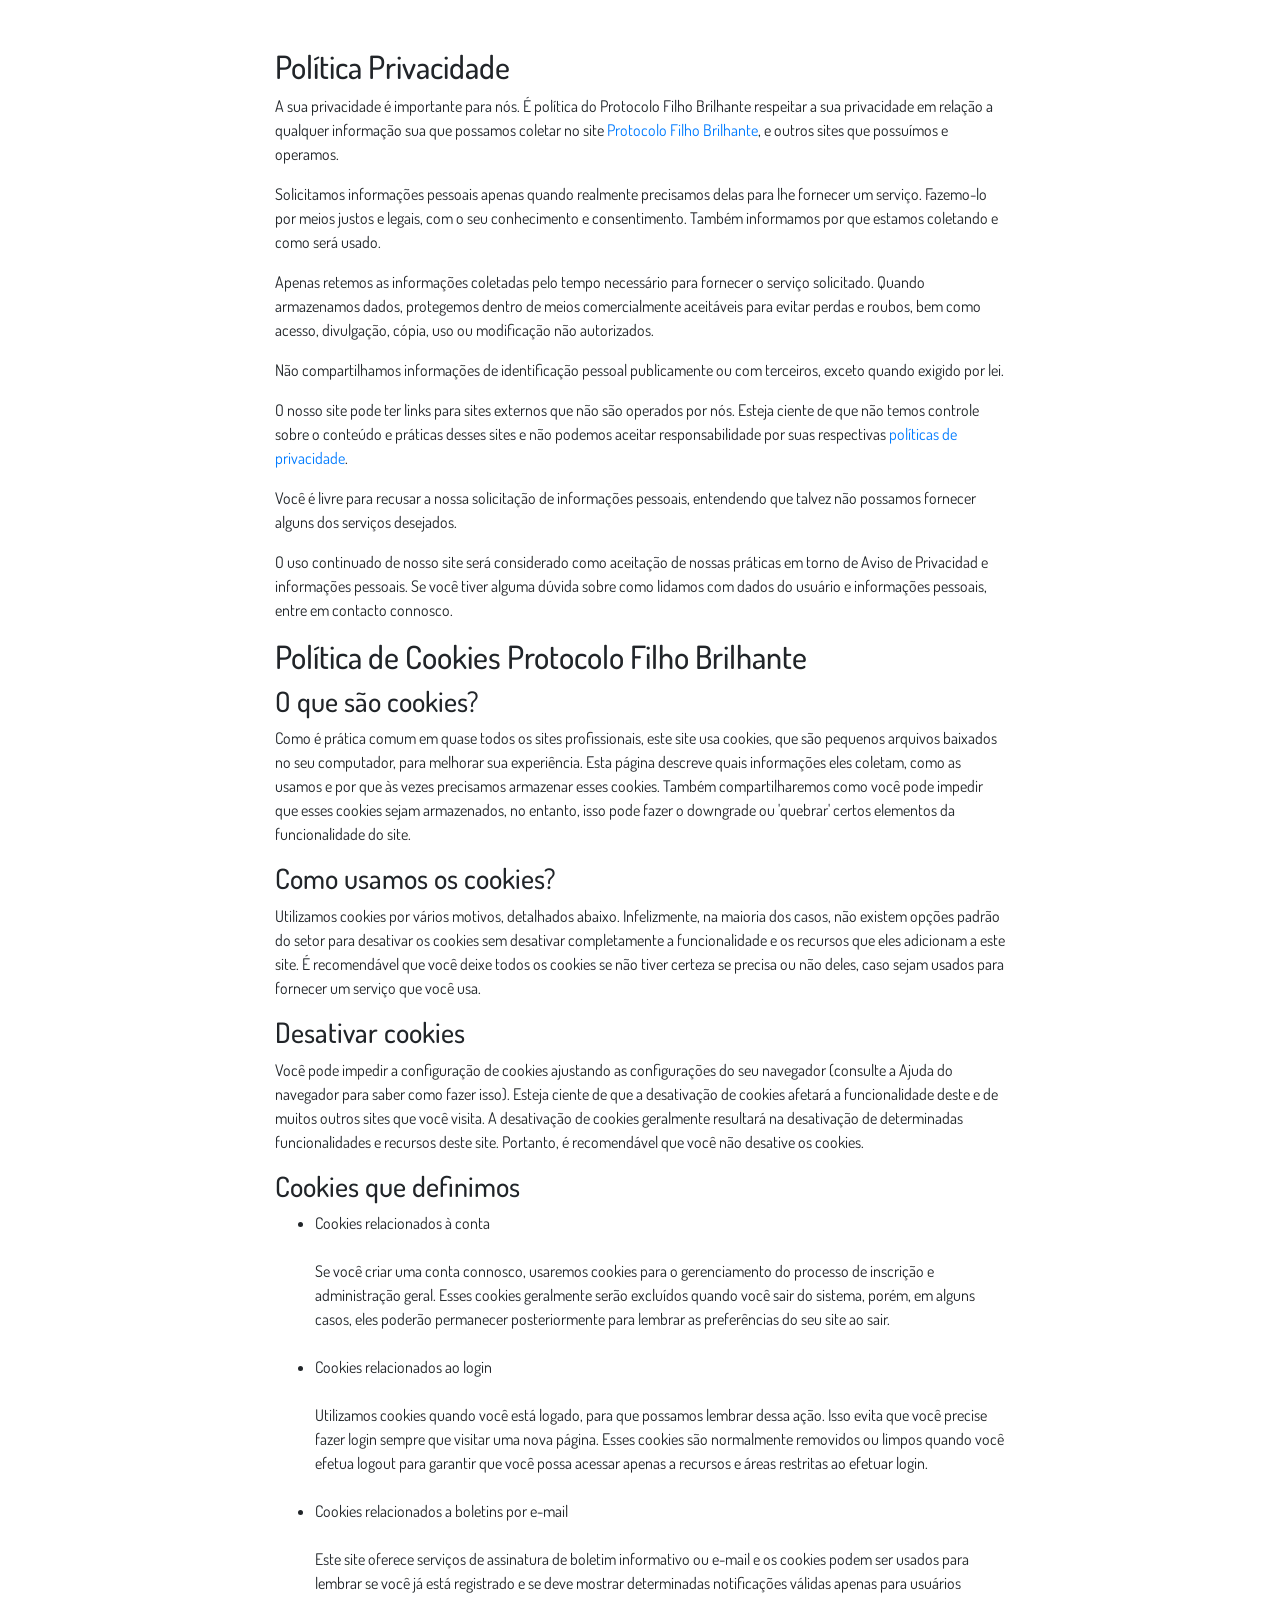
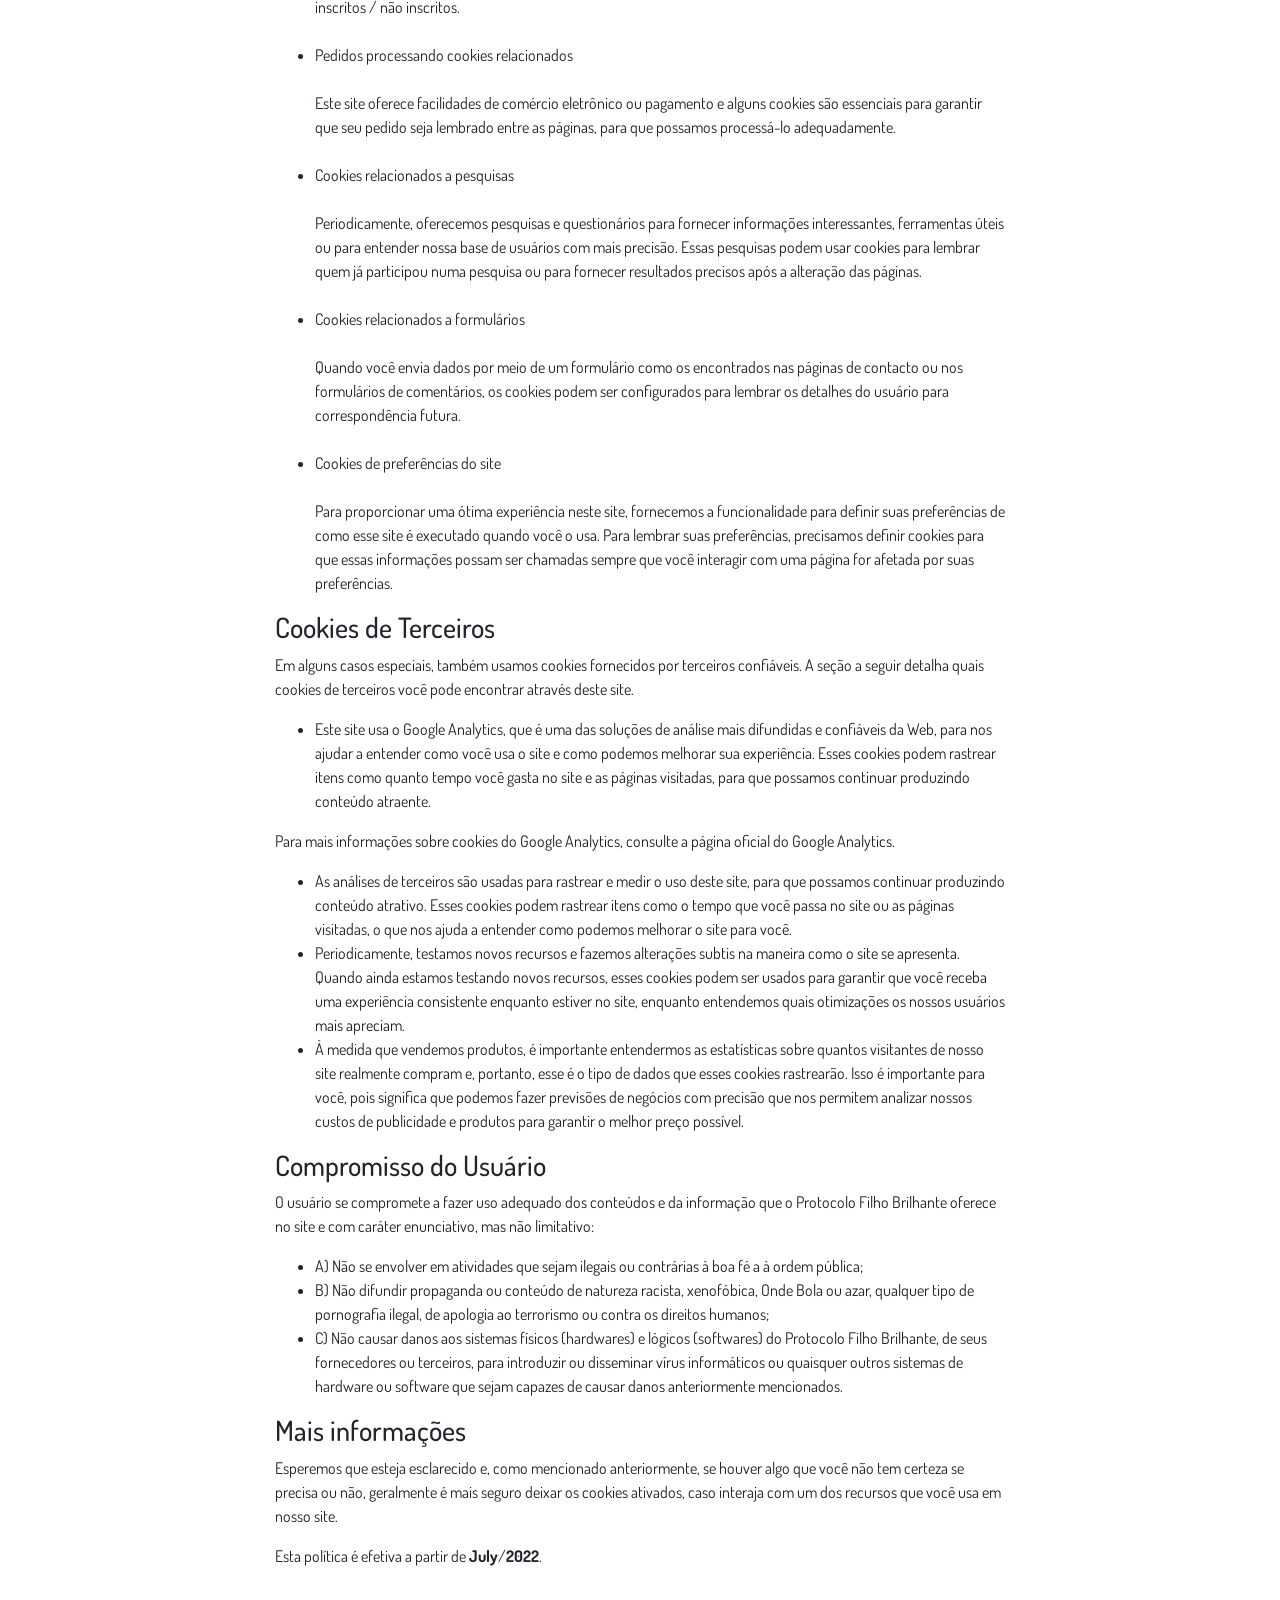
==== privacidade.html @ 217edd0e "Add files via upload" ====
<!DOCTYPE html>
<html lang="pt-br">
  <head>
    <meta charset="utf-8">
    <meta name="viewport" content="width=device-width, initial-scale=1, shrink-to-fit=no">

    <link rel="stylesheet" href="https://stackpath.bootstrapcdn.com/bootstrap/4.1.3/css/bootstrap.min.css" integrity="sha384-MCw98/SFnGE8fJT3GXwEOngsV7Zt27NXFoaoApmYm81iuXoPkFOJwJ8ERdknLPMO" crossorigin="anonymous">

    <link rel="preconnect" href="https://fonts.googleapis.com">
    <link rel="preconnect" href="https://fonts.gstatic.com" crossorigin>
    <link href="https://fonts.googleapis.com/css2?family=Dosis:wght@200;300;400;500;600;700;800&display=swap" rel="stylesheet">
    
    <!-- Ícone da Página -->
    <link rel="shortcut icon" type="image/jpg" href="./assets/img/favicon.png">

    <!-- Título da Página -->
    <title>Política de Privacidade | Protocolo Filho Brilhante</title>
    
    <style type="text/css">
      body {
        font-family: 'Dosis', sans-serif;
      }
    </style>

  </head>
  <body>
    
    <div class="container py-5">
      <div class="row justify-content-center">
        <div class="col-lg-8">
         <h2>Política Privacidade</h2>                    <p>A sua privacidade é importante para nós. É política do Protocolo Filho Brilhante respeitar a sua privacidade em relação a qualquer informação sua que possamos coletar no site <a href=https://agatasilva.online/>Protocolo Filho Brilhante</a>, e outros sites que possuímos e operamos.</p>                    <p>Solicitamos informações pessoais apenas quando realmente precisamos delas para lhe fornecer um serviço. Fazemo-lo por meios justos e legais, com o seu conhecimento e consentimento. Também informamos por que estamos coletando e como será usado.                    </p>                    <p>Apenas retemos as informações coletadas pelo tempo necessário para fornecer o serviço solicitado. Quando armazenamos dados, protegemos dentro de meios comercialmente aceitáveis ​​para evitar perdas e roubos, bem como acesso, divulgação, cópia, uso ou                        modificação não autorizados.</p>                    <p>Não compartilhamos informações de identificação pessoal publicamente ou com terceiros, exceto quando exigido por lei.</p>                    <p>O nosso site pode ter links para sites externos que não são operados por nós. Esteja ciente de que não temos controle sobre o conteúdo e práticas desses sites e não podemos aceitar responsabilidade por suas respectivas <a href='https://politicaprivacidade.com' target='_BLANK'>políticas de privacidade</a>.                    </p>                    <p>Você é livre para recusar a nossa solicitação de informações pessoais, entendendo que talvez não possamos fornecer alguns dos serviços desejados.</p>                    <p>O uso continuado de nosso site será considerado como aceitação de nossas práticas em torno de <a href='https://avisodeprivacidad.info/' target='_BLANK' style='color:inherit !important; text-decoration: none !important;'>Aviso de Privacidad</a> e informações pessoais. Se você tiver alguma dúvida sobre como lidamos com dados do usuário e informações pessoais, entre em contacto connosco.</p>                    <h2>Política de Cookies Protocolo Filho Brilhante</h2>                    <h3>O que são cookies?</h3>                    <p>Como é prática comum em quase todos os sites profissionais, este site usa cookies, que são pequenos arquivos baixados no seu computador, para melhorar sua experiência. Esta página descreve quais informações eles coletam, como as usamos e por que às vezes                        precisamos armazenar esses cookies. Também compartilharemos como você pode impedir que esses cookies sejam armazenados, no entanto, isso pode fazer o downgrade ou 'quebrar' certos elementos da funcionalidade do site.</p>                    <h3>Como usamos os cookies?</h3>                    <p>Utilizamos cookies por vários motivos, detalhados abaixo. Infelizmente, na maioria dos casos, não existem opções padrão do setor para desativar os cookies sem desativar completamente a funcionalidade e os recursos que eles adicionam a este site. É recomendável                        que você deixe todos os cookies se não tiver certeza se precisa ou não deles, caso sejam usados ​​para fornecer um serviço que você usa.</p>                    <h3>Desativar cookies</h3>                    <p>Você pode impedir a configuração de cookies ajustando as configurações do seu navegador (consulte a Ajuda do navegador para saber como fazer isso). Esteja ciente de que a desativação de cookies afetará a funcionalidade deste e de muitos outros sites que                        você visita. A desativação de cookies geralmente resultará na desativação de determinadas funcionalidades e recursos deste site. Portanto, é recomendável que você não desative os cookies.</p>                    <h3>Cookies que definimos</h3>                    <ul>                        <li>                            Cookies relacionados à conta<br><br> Se você criar uma conta connosco, usaremos cookies para o gerenciamento do processo de inscrição e administração geral. Esses cookies geralmente serão excluídos quando você sair do sistema, porém, em alguns                            casos, eles poderão permanecer posteriormente para lembrar as preferências do seu site ao sair.<br><br>                        </li>                        <li>                            Cookies relacionados ao login<br><br> Utilizamos cookies quando você está logado, para que possamos lembrar dessa ação. Isso evita que você precise fazer login sempre que visitar uma nova página. Esses cookies são normalmente removidos ou limpos                            quando você efetua logout para garantir que você possa acessar apenas a recursos e áreas restritas ao efetuar login.<br><br>                        </li>                        <li>                            Cookies relacionados a boletins por e-mail<br><br> Este site oferece serviços de assinatura de boletim informativo ou e-mail e os cookies podem ser usados ​​para lembrar se você já está registrado e se deve mostrar determinadas notificações                            válidas apenas para usuários inscritos / não inscritos.<br><br>                        </li>                        <li>                            Pedidos processando cookies relacionados<br><br> Este site oferece facilidades de comércio eletrônico ou pagamento e alguns cookies são essenciais para garantir que seu pedido seja lembrado entre as páginas, para que possamos processá-lo adequadamente.<br><br>                        </li>                        <li>                            Cookies relacionados a pesquisas<br><br> Periodicamente, oferecemos pesquisas e questionários para fornecer informações interessantes, ferramentas úteis ou para entender nossa base de usuários com mais precisão. Essas pesquisas podem usar cookies                            para lembrar quem já participou numa pesquisa ou para fornecer resultados precisos após a alteração das páginas.<br><br>                        </li>                        <li>                            Cookies relacionados a formulários<br><br> Quando você envia dados por meio de um formulário como os encontrados nas páginas de contacto ou nos formulários de comentários, os cookies podem ser configurados para lembrar os detalhes do usuário                            para correspondência futura.<br><br>                        </li>                        <li>                            Cookies de preferências do site<br><br> Para proporcionar uma ótima experiência neste site, fornecemos a funcionalidade para definir suas preferências de como esse site é executado quando você o usa. Para lembrar suas preferências, precisamos                            definir cookies para que essas informações possam ser chamadas sempre que você interagir com uma página for afetada por suas preferências.<br>                        </li>                    </ul>                    <h3>Cookies de Terceiros</h3>                    <p>Em alguns casos especiais, também usamos cookies fornecidos por terceiros confiáveis. A seção a seguir detalha quais cookies de terceiros você pode encontrar através deste site.</p>                    <ul>                        <li>                            Este site usa o Google Analytics, que é uma das soluções de análise mais difundidas e confiáveis ​​da Web, para nos ajudar a entender como você usa o site e como podemos melhorar sua experiência. Esses cookies podem rastrear itens como quanto tempo                            você gasta no site e as páginas visitadas, para que possamos continuar produzindo conteúdo atraente.                        </li>                    </ul>                    <p>Para mais informações sobre cookies do Google Analytics, consulte a página oficial do Google Analytics.</p>                    <ul>                        <li>                            As análises de terceiros são usadas para rastrear e medir o uso deste site, para que possamos continuar produzindo conteúdo atrativo. Esses cookies podem rastrear itens como o tempo que você passa no site ou as páginas visitadas, o que nos ajuda a entender                            como podemos melhorar o site para você.</li>                        <li>                            Periodicamente, testamos novos recursos e fazemos alterações subtis na maneira como o site se apresenta. Quando ainda estamos testando novos recursos, esses cookies podem ser usados ​​para garantir que você receba uma experiência consistente enquanto                            estiver no site, enquanto entendemos quais otimizações os nossos usuários mais apreciam.</li>                        <li>                            À medida que vendemos produtos, é importante entendermos as estatísticas sobre quantos visitantes de nosso site realmente compram e, portanto, esse é o tipo de dados que esses cookies rastrearão. Isso é importante para você, pois significa que podemos                            fazer previsões de negócios com precisão que nos permitem analizar nossos custos de publicidade e produtos para garantir o melhor preço possível.</li>                                            </ul>                    <h3>Compromisso do Usuário</h3>                                <p>O usuário se compromete a fazer uso adequado dos conteúdos e da informação que o Protocolo Filho Brilhante oferece no site e com caráter enunciativo, mas não limitativo:</p>                                        <ul>                        <li>A) Não se envolver em atividades que sejam ilegais ou contrárias à boa fé a à ordem pública;</li>                        <li>B) Não difundir propaganda ou conteúdo de natureza racista, xenofóbica, <a style='color: inherit !important; text-decoration:none !important;' href='https://ondeapostar.pt/onde-da-a-bola/'>Onde Bola</a> ou azar, qualquer tipo de pornografia ilegal, de apologia ao terrorismo ou contra os direitos humanos;</li>                        <li>C) Não causar danos aos sistemas físicos (hardwares) e lógicos (softwares) do Protocolo Filho Brilhante, de seus fornecedores ou terceiros, para introduzir ou disseminar vírus informáticos ou quaisquer outros sistemas de hardware ou software que sejam capazes de causar danos anteriormente mencionados.</li>                    </ul>                                        <h3>Mais informações</h3>                    <p>Esperemos que esteja esclarecido e, como mencionado anteriormente, se houver algo que você não tem certeza se precisa ou não, geralmente é mais seguro deixar os cookies ativados, caso interaja com um dos recursos que você usa em nosso site.</p>                    <p>Esta política é efetiva a partir de <strong>July</strong>/<strong>2022</strong>.</p>
        </div>
      </div>
    </div>

    <script src="https://code.jquery.com/jquery-3.3.1.slim.min.js" integrity="sha384-q8i/X+965DzO0rT7abK41JStQIAqVgRVzpbzo5smXKp4YfRvH+8abtTE1Pi6jizo" crossorigin="anonymous"></script>
    <script src="https://cdnjs.cloudflare.com/ajax/libs/popper.js/1.14.3/umd/popper.min.js" integrity="sha384-ZMP7rVo3mIykV+2+9J3UJ46jBk0WLaUAdn689aCwoqbBJiSnjAK/l8WvCWPIPm49" crossorigin="anonymous"></script>
    <script src="https://stackpath.bootstrapcdn.com/bootstrap/4.1.3/js/bootstrap.min.js" integrity="sha384-ChfqqxuZUCnJSK3+MXmPNIyE6ZbWh2IMqE241rYiqJxyMiZ6OW/JmZQ5stwEULTy" crossorigin="anonymous"></script>
  </body>
</html>
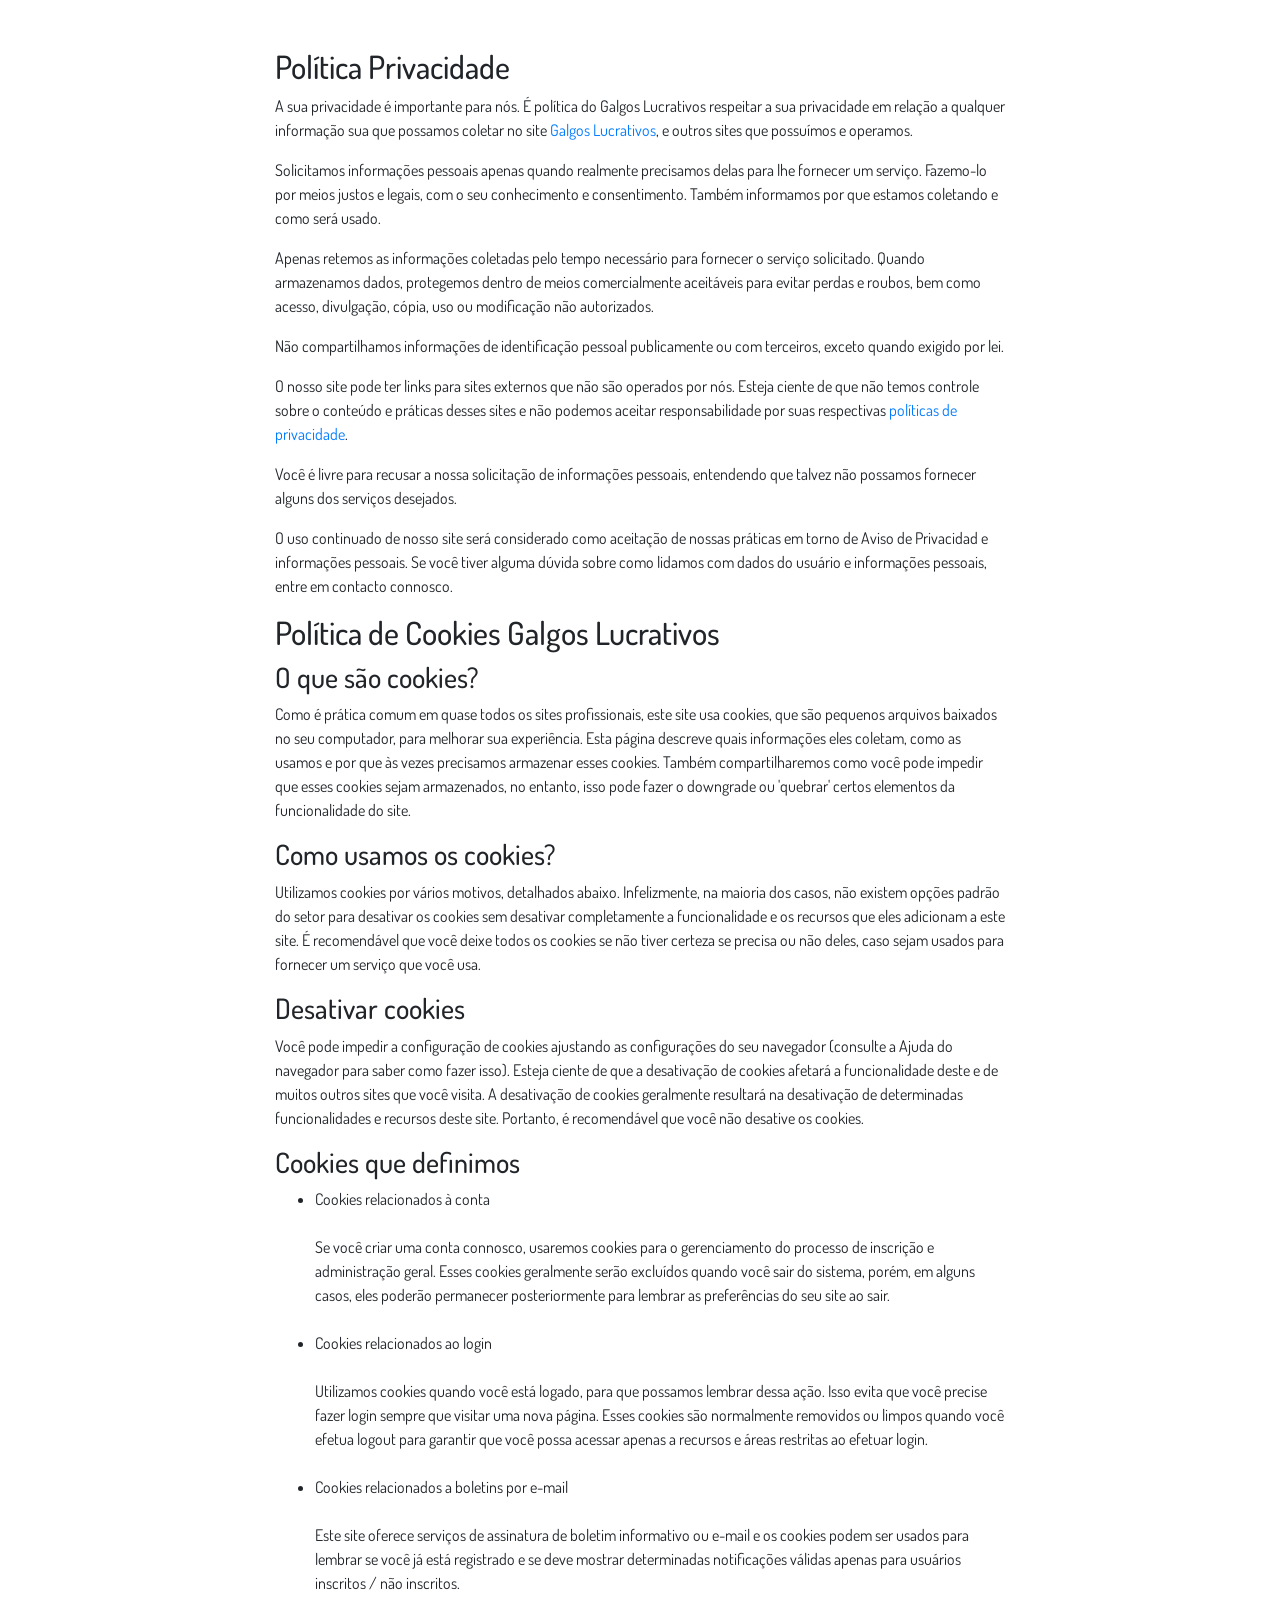
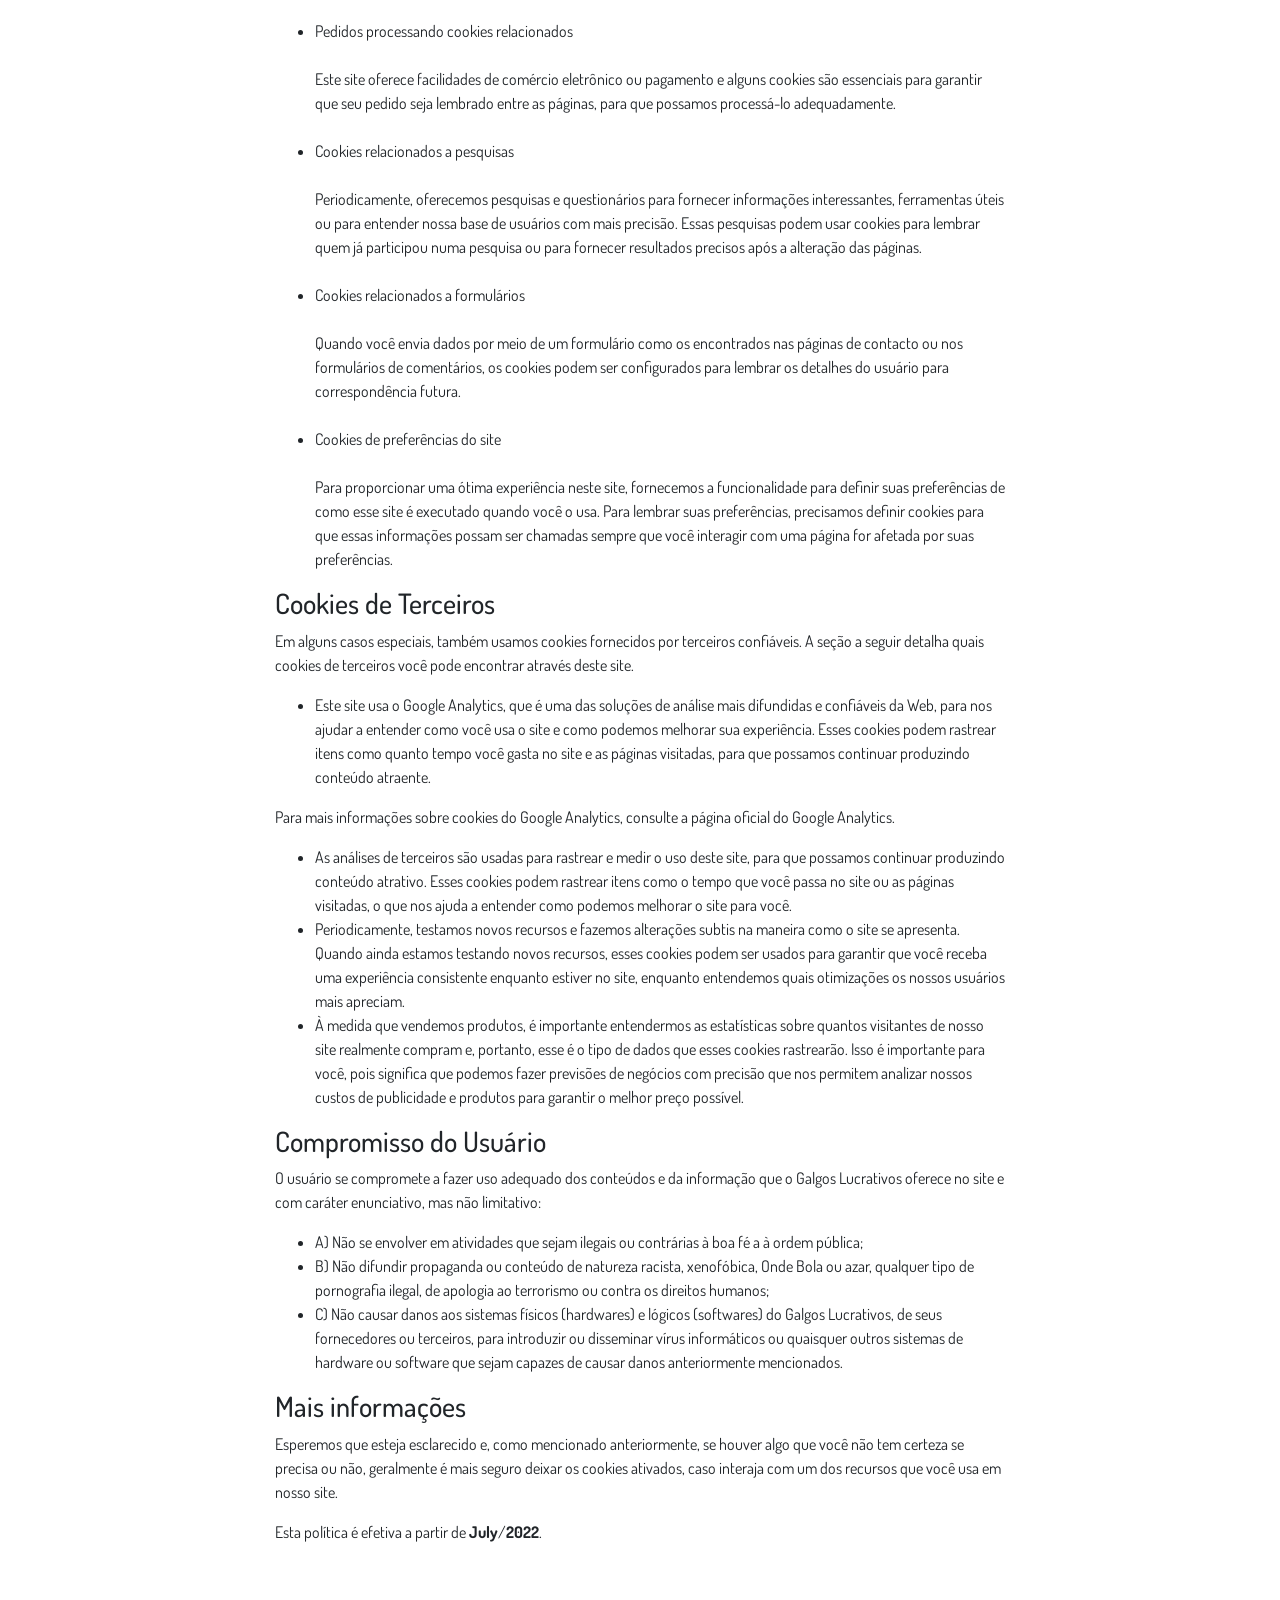
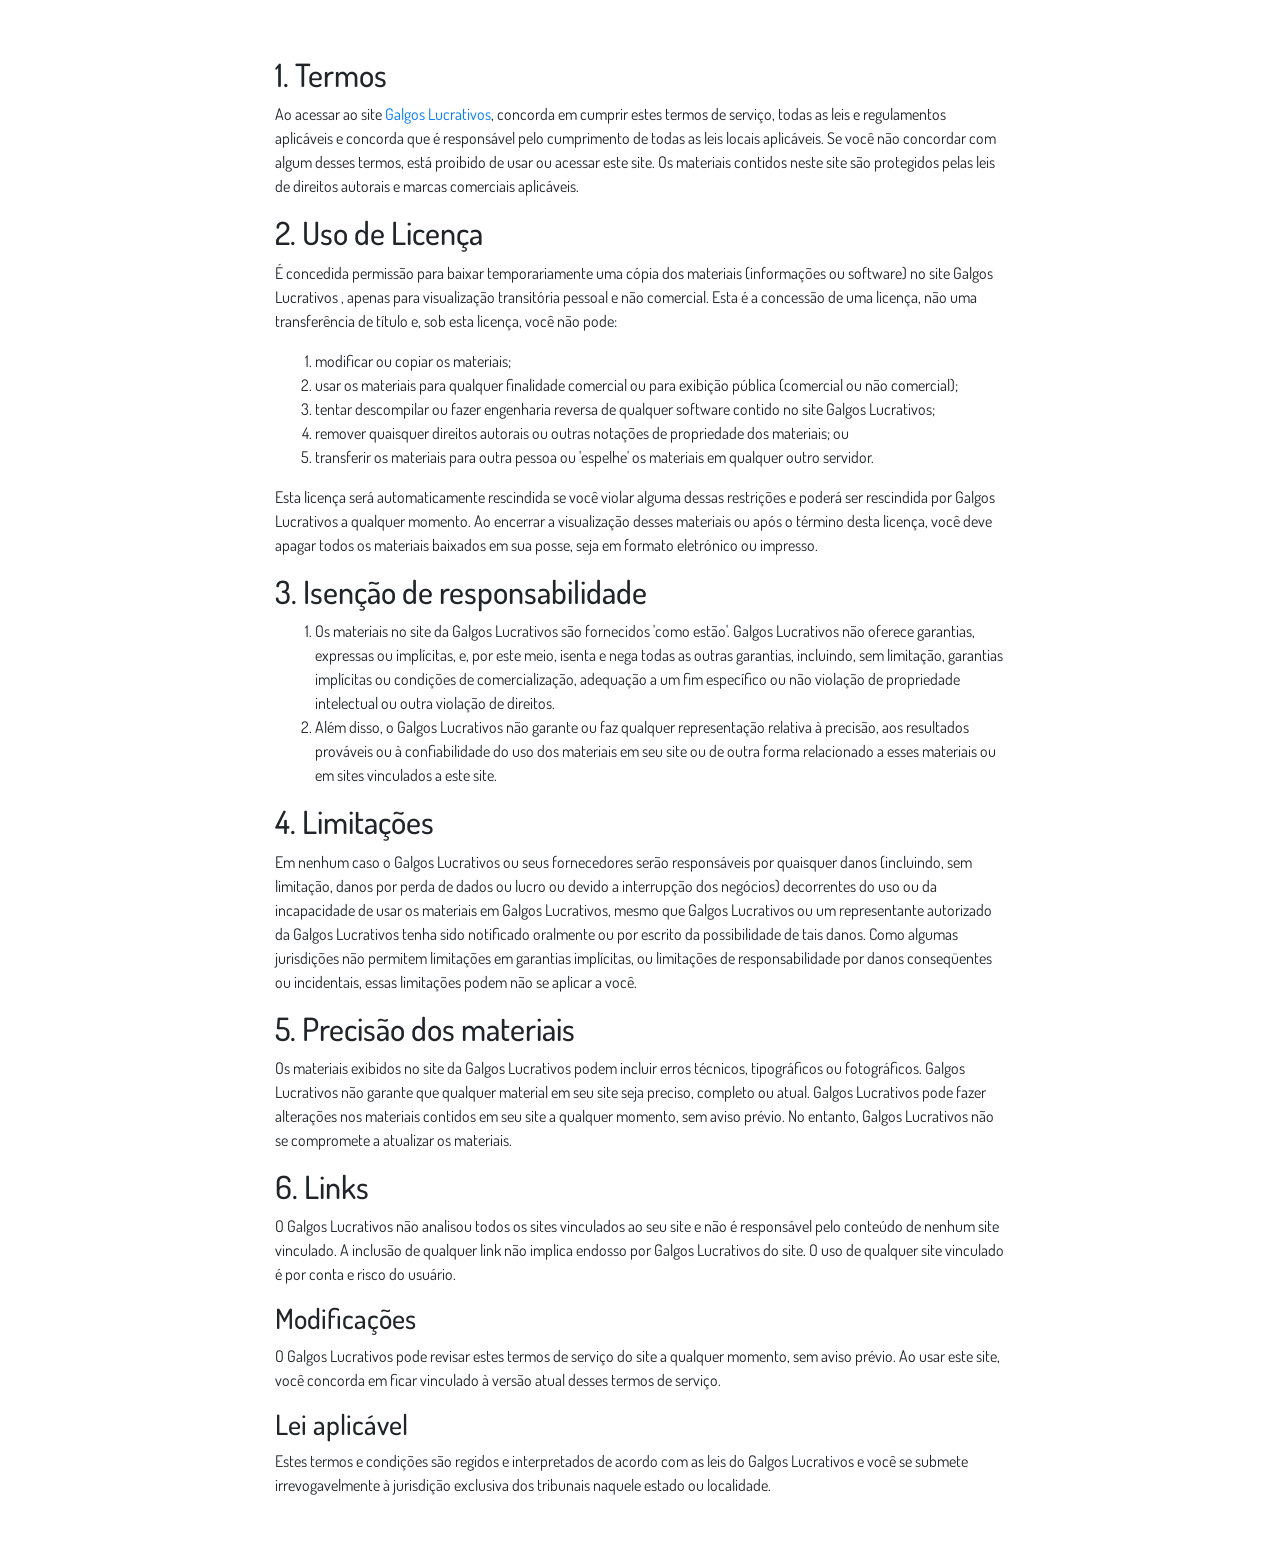
==== commit ba7b64ef: "Add files via upload" ====
--- a/privacidade.html
+++ b/privacidade.html
@@ -14,7 +14,7 @@
     <link rel="shortcut icon" type="image/jpg" href="./assets/img/favicon.png">
 
     <!-- Título da Página -->
-    <title>Política de Privacidade | Protocolo Filho Brilhante</title>
+    <title>Política de Privacidade - Termos de Uso | Galgos Lucrativos</title>
     
     <style type="text/css">
       body {
@@ -28,7 +28,15 @@
     <div class="container py-5">
       <div class="row justify-content-center">
         <div class="col-lg-8">
-         <h2>Política Privacidade</h2>                    <p>A sua privacidade é importante para nós. É política do Protocolo Filho Brilhante respeitar a sua privacidade em relação a qualquer informação sua que possamos coletar no site <a href=https://agatasilva.online/>Protocolo Filho Brilhante</a>, e outros sites que possuímos e operamos.</p>                    <p>Solicitamos informações pessoais apenas quando realmente precisamos delas para lhe fornecer um serviço. Fazemo-lo por meios justos e legais, com o seu conhecimento e consentimento. Também informamos por que estamos coletando e como será usado.                    </p>                    <p>Apenas retemos as informações coletadas pelo tempo necessário para fornecer o serviço solicitado. Quando armazenamos dados, protegemos dentro de meios comercialmente aceitáveis ​​para evitar perdas e roubos, bem como acesso, divulgação, cópia, uso ou                        modificação não autorizados.</p>                    <p>Não compartilhamos informações de identificação pessoal publicamente ou com terceiros, exceto quando exigido por lei.</p>                    <p>O nosso site pode ter links para sites externos que não são operados por nós. Esteja ciente de que não temos controle sobre o conteúdo e práticas desses sites e não podemos aceitar responsabilidade por suas respectivas <a href='https://politicaprivacidade.com' target='_BLANK'>políticas de privacidade</a>.                    </p>                    <p>Você é livre para recusar a nossa solicitação de informações pessoais, entendendo que talvez não possamos fornecer alguns dos serviços desejados.</p>                    <p>O uso continuado de nosso site será considerado como aceitação de nossas práticas em torno de <a href='https://avisodeprivacidad.info/' target='_BLANK' style='color:inherit !important; text-decoration: none !important;'>Aviso de Privacidad</a> e informações pessoais. Se você tiver alguma dúvida sobre como lidamos com dados do usuário e informações pessoais, entre em contacto connosco.</p>                    <h2>Política de Cookies Protocolo Filho Brilhante</h2>                    <h3>O que são cookies?</h3>                    <p>Como é prática comum em quase todos os sites profissionais, este site usa cookies, que são pequenos arquivos baixados no seu computador, para melhorar sua experiência. Esta página descreve quais informações eles coletam, como as usamos e por que às vezes                        precisamos armazenar esses cookies. Também compartilharemos como você pode impedir que esses cookies sejam armazenados, no entanto, isso pode fazer o downgrade ou 'quebrar' certos elementos da funcionalidade do site.</p>                    <h3>Como usamos os cookies?</h3>                    <p>Utilizamos cookies por vários motivos, detalhados abaixo. Infelizmente, na maioria dos casos, não existem opções padrão do setor para desativar os cookies sem desativar completamente a funcionalidade e os recursos que eles adicionam a este site. É recomendável                        que você deixe todos os cookies se não tiver certeza se precisa ou não deles, caso sejam usados ​​para fornecer um serviço que você usa.</p>                    <h3>Desativar cookies</h3>                    <p>Você pode impedir a configuração de cookies ajustando as configurações do seu navegador (consulte a Ajuda do navegador para saber como fazer isso). Esteja ciente de que a desativação de cookies afetará a funcionalidade deste e de muitos outros sites que                        você visita. A desativação de cookies geralmente resultará na desativação de determinadas funcionalidades e recursos deste site. Portanto, é recomendável que você não desative os cookies.</p>                    <h3>Cookies que definimos</h3>                    <ul>                        <li>                            Cookies relacionados à conta<br><br> Se você criar uma conta connosco, usaremos cookies para o gerenciamento do processo de inscrição e administração geral. Esses cookies geralmente serão excluídos quando você sair do sistema, porém, em alguns                            casos, eles poderão permanecer posteriormente para lembrar as preferências do seu site ao sair.<br><br>                        </li>                        <li>                            Cookies relacionados ao login<br><br> Utilizamos cookies quando você está logado, para que possamos lembrar dessa ação. Isso evita que você precise fazer login sempre que visitar uma nova página. Esses cookies são normalmente removidos ou limpos                            quando você efetua logout para garantir que você possa acessar apenas a recursos e áreas restritas ao efetuar login.<br><br>                        </li>                        <li>                            Cookies relacionados a boletins por e-mail<br><br> Este site oferece serviços de assinatura de boletim informativo ou e-mail e os cookies podem ser usados ​​para lembrar se você já está registrado e se deve mostrar determinadas notificações                            válidas apenas para usuários inscritos / não inscritos.<br><br>                        </li>                        <li>                            Pedidos processando cookies relacionados<br><br> Este site oferece facilidades de comércio eletrônico ou pagamento e alguns cookies são essenciais para garantir que seu pedido seja lembrado entre as páginas, para que possamos processá-lo adequadamente.<br><br>                        </li>                        <li>                            Cookies relacionados a pesquisas<br><br> Periodicamente, oferecemos pesquisas e questionários para fornecer informações interessantes, ferramentas úteis ou para entender nossa base de usuários com mais precisão. Essas pesquisas podem usar cookies                            para lembrar quem já participou numa pesquisa ou para fornecer resultados precisos após a alteração das páginas.<br><br>                        </li>                        <li>                            Cookies relacionados a formulários<br><br> Quando você envia dados por meio de um formulário como os encontrados nas páginas de contacto ou nos formulários de comentários, os cookies podem ser configurados para lembrar os detalhes do usuário                            para correspondência futura.<br><br>                        </li>                        <li>                            Cookies de preferências do site<br><br> Para proporcionar uma ótima experiência neste site, fornecemos a funcionalidade para definir suas preferências de como esse site é executado quando você o usa. Para lembrar suas preferências, precisamos                            definir cookies para que essas informações possam ser chamadas sempre que você interagir com uma página for afetada por suas preferências.<br>                        </li>                    </ul>                    <h3>Cookies de Terceiros</h3>                    <p>Em alguns casos especiais, também usamos cookies fornecidos por terceiros confiáveis. A seção a seguir detalha quais cookies de terceiros você pode encontrar através deste site.</p>                    <ul>                        <li>                            Este site usa o Google Analytics, que é uma das soluções de análise mais difundidas e confiáveis ​​da Web, para nos ajudar a entender como você usa o site e como podemos melhorar sua experiência. Esses cookies podem rastrear itens como quanto tempo                            você gasta no site e as páginas visitadas, para que possamos continuar produzindo conteúdo atraente.                        </li>                    </ul>                    <p>Para mais informações sobre cookies do Google Analytics, consulte a página oficial do Google Analytics.</p>                    <ul>                        <li>                            As análises de terceiros são usadas para rastrear e medir o uso deste site, para que possamos continuar produzindo conteúdo atrativo. Esses cookies podem rastrear itens como o tempo que você passa no site ou as páginas visitadas, o que nos ajuda a entender                            como podemos melhorar o site para você.</li>                        <li>                            Periodicamente, testamos novos recursos e fazemos alterações subtis na maneira como o site se apresenta. Quando ainda estamos testando novos recursos, esses cookies podem ser usados ​​para garantir que você receba uma experiência consistente enquanto                            estiver no site, enquanto entendemos quais otimizações os nossos usuários mais apreciam.</li>                        <li>                            À medida que vendemos produtos, é importante entendermos as estatísticas sobre quantos visitantes de nosso site realmente compram e, portanto, esse é o tipo de dados que esses cookies rastrearão. Isso é importante para você, pois significa que podemos                            fazer previsões de negócios com precisão que nos permitem analizar nossos custos de publicidade e produtos para garantir o melhor preço possível.</li>                                            </ul>                    <h3>Compromisso do Usuário</h3>                                <p>O usuário se compromete a fazer uso adequado dos conteúdos e da informação que o Protocolo Filho Brilhante oferece no site e com caráter enunciativo, mas não limitativo:</p>                                        <ul>                        <li>A) Não se envolver em atividades que sejam ilegais ou contrárias à boa fé a à ordem pública;</li>                        <li>B) Não difundir propaganda ou conteúdo de natureza racista, xenofóbica, <a style='color: inherit !important; text-decoration:none !important;' href='https://ondeapostar.pt/onde-da-a-bola/'>Onde Bola</a> ou azar, qualquer tipo de pornografia ilegal, de apologia ao terrorismo ou contra os direitos humanos;</li>                        <li>C) Não causar danos aos sistemas físicos (hardwares) e lógicos (softwares) do Protocolo Filho Brilhante, de seus fornecedores ou terceiros, para introduzir ou disseminar vírus informáticos ou quaisquer outros sistemas de hardware ou software que sejam capazes de causar danos anteriormente mencionados.</li>                    </ul>                                        <h3>Mais informações</h3>                    <p>Esperemos que esteja esclarecido e, como mencionado anteriormente, se houver algo que você não tem certeza se precisa ou não, geralmente é mais seguro deixar os cookies ativados, caso interaja com um dos recursos que você usa em nosso site.</p>                    <p>Esta política é efetiva a partir de <strong>July</strong>/<strong>2022</strong>.</p>
+         <h2>Política Privacidade</h2>                    <p>A sua privacidade é importante para nós. É política do Galgos Lucrativos respeitar a sua privacidade em relação a qualquer informação sua que possamos coletar no site <a href=https://cristinamagalhaesfreitas.store/>Galgos Lucrativos</a>, e outros sites que possuímos e operamos.</p>                    <p>Solicitamos informações pessoais apenas quando realmente precisamos delas para lhe fornecer um serviço. Fazemo-lo por meios justos e legais, com o seu conhecimento e consentimento. Também informamos por que estamos coletando e como será usado.                    </p>                    <p>Apenas retemos as informações coletadas pelo tempo necessário para fornecer o serviço solicitado. Quando armazenamos dados, protegemos dentro de meios comercialmente aceitáveis ​​para evitar perdas e roubos, bem como acesso, divulgação, cópia, uso ou                        modificação não autorizados.</p>                    <p>Não compartilhamos informações de identificação pessoal publicamente ou com terceiros, exceto quando exigido por lei.</p>                    <p>O nosso site pode ter links para sites externos que não são operados por nós. Esteja ciente de que não temos controle sobre o conteúdo e práticas desses sites e não podemos aceitar responsabilidade por suas respectivas <a href='https://politicaprivacidade.com' target='_BLANK'>políticas de privacidade</a>.                    </p>                    <p>Você é livre para recusar a nossa solicitação de informações pessoais, entendendo que talvez não possamos fornecer alguns dos serviços desejados.</p>                    <p>O uso continuado de nosso site será considerado como aceitação de nossas práticas em torno de <a href='https://avisodeprivacidad.info/' target='_BLANK' style='color:inherit !important; text-decoration: none !important;'>Aviso de Privacidad</a> e informações pessoais. Se você tiver alguma dúvida sobre como lidamos com dados do usuário e informações pessoais, entre em contacto connosco.</p>                    <h2>Política de Cookies Galgos Lucrativos</h2>                    <h3>O que são cookies?</h3>                    <p>Como é prática comum em quase todos os sites profissionais, este site usa cookies, que são pequenos arquivos baixados no seu computador, para melhorar sua experiência. Esta página descreve quais informações eles coletam, como as usamos e por que às vezes                        precisamos armazenar esses cookies. Também compartilharemos como você pode impedir que esses cookies sejam armazenados, no entanto, isso pode fazer o downgrade ou 'quebrar' certos elementos da funcionalidade do site.</p>                    <h3>Como usamos os cookies?</h3>                    <p>Utilizamos cookies por vários motivos, detalhados abaixo. Infelizmente, na maioria dos casos, não existem opções padrão do setor para desativar os cookies sem desativar completamente a funcionalidade e os recursos que eles adicionam a este site. É recomendável                        que você deixe todos os cookies se não tiver certeza se precisa ou não deles, caso sejam usados ​​para fornecer um serviço que você usa.</p>                    <h3>Desativar cookies</h3>                    <p>Você pode impedir a configuração de cookies ajustando as configurações do seu navegador (consulte a Ajuda do navegador para saber como fazer isso). Esteja ciente de que a desativação de cookies afetará a funcionalidade deste e de muitos outros sites que                        você visita. A desativação de cookies geralmente resultará na desativação de determinadas funcionalidades e recursos deste site. Portanto, é recomendável que você não desative os cookies.</p>                    <h3>Cookies que definimos</h3>                    <ul>                        <li>                            Cookies relacionados à conta<br><br> Se você criar uma conta connosco, usaremos cookies para o gerenciamento do processo de inscrição e administração geral. Esses cookies geralmente serão excluídos quando você sair do sistema, porém, em alguns                            casos, eles poderão permanecer posteriormente para lembrar as preferências do seu site ao sair.<br><br>                        </li>                        <li>                            Cookies relacionados ao login<br><br> Utilizamos cookies quando você está logado, para que possamos lembrar dessa ação. Isso evita que você precise fazer login sempre que visitar uma nova página. Esses cookies são normalmente removidos ou limpos                            quando você efetua logout para garantir que você possa acessar apenas a recursos e áreas restritas ao efetuar login.<br><br>                        </li>                        <li>                            Cookies relacionados a boletins por e-mail<br><br> Este site oferece serviços de assinatura de boletim informativo ou e-mail e os cookies podem ser usados ​​para lembrar se você já está registrado e se deve mostrar determinadas notificações                            válidas apenas para usuários inscritos / não inscritos.<br><br>                        </li>                        <li>                            Pedidos processando cookies relacionados<br><br> Este site oferece facilidades de comércio eletrônico ou pagamento e alguns cookies são essenciais para garantir que seu pedido seja lembrado entre as páginas, para que possamos processá-lo adequadamente.<br><br>                        </li>                        <li>                            Cookies relacionados a pesquisas<br><br> Periodicamente, oferecemos pesquisas e questionários para fornecer informações interessantes, ferramentas úteis ou para entender nossa base de usuários com mais precisão. Essas pesquisas podem usar cookies                            para lembrar quem já participou numa pesquisa ou para fornecer resultados precisos após a alteração das páginas.<br><br>                        </li>                        <li>                            Cookies relacionados a formulários<br><br> Quando você envia dados por meio de um formulário como os encontrados nas páginas de contacto ou nos formulários de comentários, os cookies podem ser configurados para lembrar os detalhes do usuário                            para correspondência futura.<br><br>                        </li>                        <li>                            Cookies de preferências do site<br><br> Para proporcionar uma ótima experiência neste site, fornecemos a funcionalidade para definir suas preferências de como esse site é executado quando você o usa. Para lembrar suas preferências, precisamos                            definir cookies para que essas informações possam ser chamadas sempre que você interagir com uma página for afetada por suas preferências.<br>                        </li>                    </ul>                    <h3>Cookies de Terceiros</h3>                    <p>Em alguns casos especiais, também usamos cookies fornecidos por terceiros confiáveis. A seção a seguir detalha quais cookies de terceiros você pode encontrar através deste site.</p>                    <ul>                        <li>                            Este site usa o Google Analytics, que é uma das soluções de análise mais difundidas e confiáveis ​​da Web, para nos ajudar a entender como você usa o site e como podemos melhorar sua experiência. Esses cookies podem rastrear itens como quanto tempo                            você gasta no site e as páginas visitadas, para que possamos continuar produzindo conteúdo atraente.                        </li>                    </ul>                    <p>Para mais informações sobre cookies do Google Analytics, consulte a página oficial do Google Analytics.</p>                    <ul>                        <li>                            As análises de terceiros são usadas para rastrear e medir o uso deste site, para que possamos continuar produzindo conteúdo atrativo. Esses cookies podem rastrear itens como o tempo que você passa no site ou as páginas visitadas, o que nos ajuda a entender                            como podemos melhorar o site para você.</li>                        <li>                            Periodicamente, testamos novos recursos e fazemos alterações subtis na maneira como o site se apresenta. Quando ainda estamos testando novos recursos, esses cookies podem ser usados ​​para garantir que você receba uma experiência consistente enquanto                            estiver no site, enquanto entendemos quais otimizações os nossos usuários mais apreciam.</li>                        <li>                            À medida que vendemos produtos, é importante entendermos as estatísticas sobre quantos visitantes de nosso site realmente compram e, portanto, esse é o tipo de dados que esses cookies rastrearão. Isso é importante para você, pois significa que podemos                            fazer previsões de negócios com precisão que nos permitem analizar nossos custos de publicidade e produtos para garantir o melhor preço possível.</li>                                            </ul>                    <h3>Compromisso do Usuário</h3>                                <p>O usuário se compromete a fazer uso adequado dos conteúdos e da informação que o Galgos Lucrativos oferece no site e com caráter enunciativo, mas não limitativo:</p>                                        <ul>                        <li>A) Não se envolver em atividades que sejam ilegais ou contrárias à boa fé a à ordem pública;</li>                        <li>B) Não difundir propaganda ou conteúdo de natureza racista, xenofóbica, <a style='color: inherit !important; text-decoration:none !important;' href='https://ondeapostar.pt/onde-da-a-bola/'>Onde Bola</a> ou azar, qualquer tipo de pornografia ilegal, de apologia ao terrorismo ou contra os direitos humanos;</li>                        <li>C) Não causar danos aos sistemas físicos (hardwares) e lógicos (softwares) do Galgos Lucrativos, de seus fornecedores ou terceiros, para introduzir ou disseminar vírus informáticos ou quaisquer outros sistemas de hardware ou software que sejam capazes de causar danos anteriormente mencionados.</li>                    </ul>                                        <h3>Mais informações</h3>                    <p>Esperemos que esteja esclarecido e, como mencionado anteriormente, se houver algo que você não tem certeza se precisa ou não, geralmente é mais seguro deixar os cookies ativados, caso interaja com um dos recursos que você usa em nosso site.</p>                    <p>Esta política é efetiva a partir de <strong>July</strong>/<strong>2022</strong>.</p>
+        </div>
+      </div>
+    </div>
+
+    <div class="container py-5">
+      <div class="row justify-content-center">
+        <div class="col-lg-8">
+          <h2>1. Termos</h2>            <p>Ao acessar ao site <a href='https://cristinamagalhaesfreitas.store/'>Galgos Lucrativos</a>, concorda em cumprir estes termos de serviço, todas as leis e regulamentos aplicáveis ​​e concorda que é responsável pelo cumprimento de todas as leis locais aplicáveis. Se você não concordar com algum                desses termos, está proibido de usar ou acessar este site. Os materiais contidos neste site são protegidos pelas leis de direitos autorais e marcas comerciais aplicáveis.</p>            <h2>2. Uso de Licença</h2>            <p>É concedida permissão para baixar temporariamente uma cópia dos materiais (informações ou software) no site Galgos Lucrativos , apenas para visualização transitória pessoal e não comercial. Esta é a concessão de uma licença, não uma transferência de título e,                sob esta licença, você não pode: </p>            <ol>            <li>modificar ou copiar os materiais;  </li>            <li>usar os materiais para qualquer finalidade comercial ou para exibição pública (comercial ou não comercial);  </li>            <li>tentar descompilar ou fazer engenharia reversa de qualquer software contido no site Galgos Lucrativos;  </li>            <li>remover quaisquer direitos autorais ou outras notações de propriedade dos materiais; ou  </li>            <li>transferir os materiais para outra pessoa ou 'espelhe' os materiais em qualquer outro servidor.</li>            </ol>            <p>Esta licença será automaticamente rescindida se você violar alguma dessas restrições e poderá ser rescindida por Galgos Lucrativos a qualquer momento. Ao encerrar a visualização desses materiais ou após o término desta licença, você deve apagar todos os materiais                baixados em sua posse, seja em formato eletrónico ou impresso.</p>            <h2>3. Isenção de responsabilidade</h2>            <ol>            <li>Os materiais no site da Galgos Lucrativos são fornecidos 'como estão'. Galgos Lucrativos não oferece garantias, expressas ou implícitas, e, por este meio, isenta e nega todas as outras garantias, incluindo, sem limitação, garantias implícitas ou condições de comercialização,            adequação a um fim específico ou não violação de propriedade intelectual ou outra violação de direitos. </li>            <li>Além disso, o Galgos Lucrativos não garante ou faz qualquer representação relativa à precisão, aos resultados prováveis ​​ou à confiabilidade do uso dos            materiais em seu site ou de outra forma relacionado a esses materiais ou em sites vinculados a este site.</li>            </ol>            <h2>4. Limitações</h2>            <p>Em nenhum caso o Galgos Lucrativos ou seus fornecedores serão responsáveis ​​por quaisquer danos (incluindo, sem limitação, danos por perda de dados ou lucro ou devido a interrupção dos negócios) decorrentes do uso ou da incapacidade de usar os materiais em Galgos Lucrativos,                mesmo que Galgos Lucrativos ou um representante autorizado da Galgos Lucrativos tenha sido notificado oralmente ou por escrito da possibilidade de tais danos. Como algumas jurisdições não permitem limitações em garantias implícitas, ou limitações de responsabilidade                por danos conseqüentes ou incidentais, essas limitações podem não se aplicar a você.</p>            <h2>5. Precisão dos materiais</h2>            <p>Os materiais exibidos no site da Galgos Lucrativos podem incluir erros técnicos, tipográficos ou fotográficos. Galgos Lucrativos não garante que qualquer material em seu site seja preciso, completo ou atual. Galgos Lucrativos pode fazer alterações nos materiais contidos em seu                site a qualquer momento, sem aviso prévio. No entanto, Galgos Lucrativos não se compromete a atualizar os materiais.</p>            <h2>6. Links</h2>            <p>O Galgos Lucrativos não analisou todos os sites vinculados ao seu site e não é responsável pelo conteúdo de nenhum site vinculado. A inclusão de qualquer link não implica endosso por Galgos Lucrativos do site. O uso de qualquer site vinculado é por conta e risco do usuário.</p>            </p>            <h3>Modificações</h3>            <p>O Galgos Lucrativos pode revisar estes termos de serviço do site a qualquer momento, sem aviso prévio. Ao usar este site, você concorda em ficar vinculado à versão atual desses termos de serviço.</p>            <h3>Lei aplicável</h3>            <p>Estes termos e condições são regidos e interpretados de acordo com as leis do Galgos Lucrativos e você se submete irrevogavelmente à jurisdição exclusiva dos tribunais naquele estado ou localidade.</p>
         </div>
       </div>
     </div>
